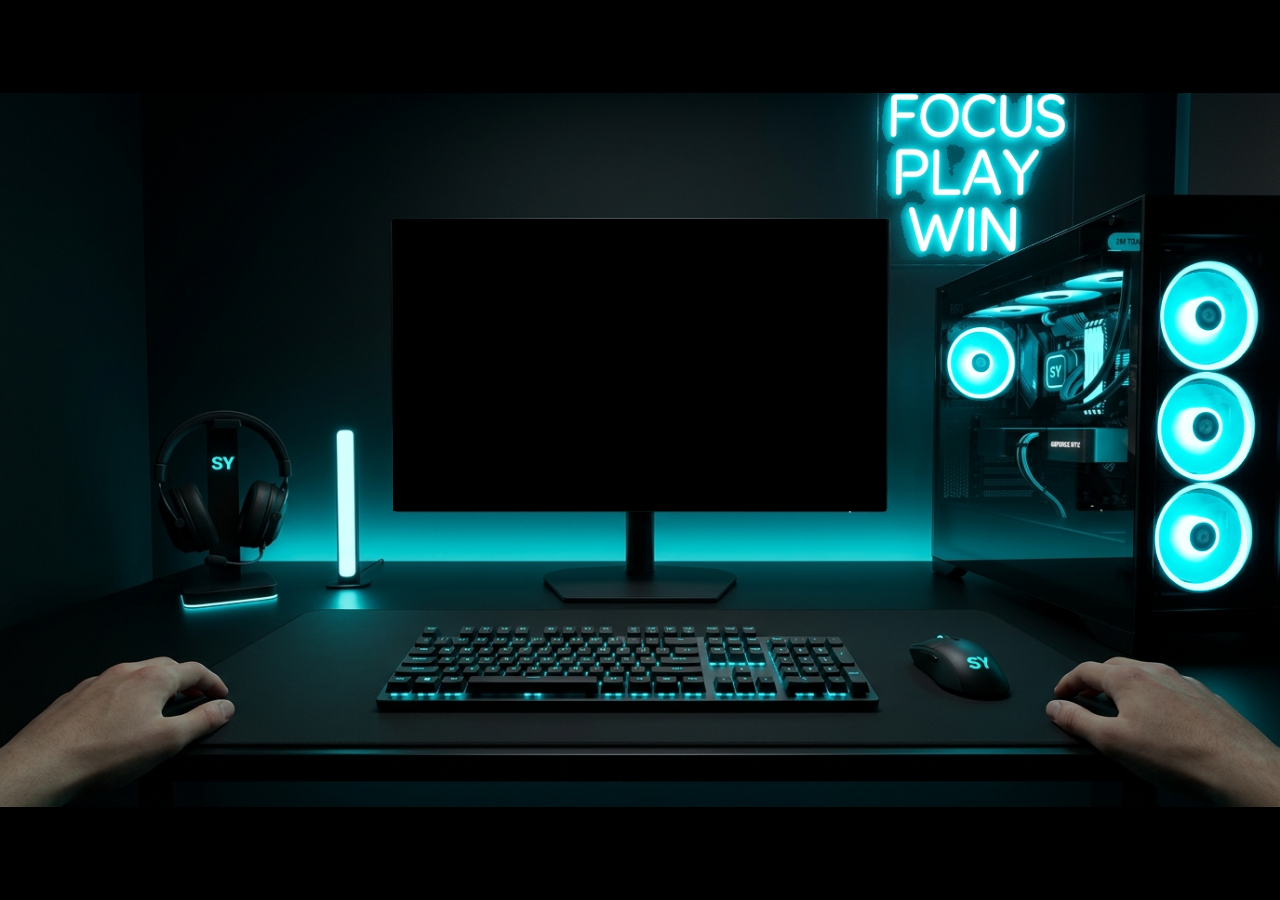
==== interactive-setup.html @ d1fce4f0 "Animate cooling fans to spin slowly and add flickering effect to the FOCUS PLAY WIN neon sign" ====
<!DOCTYPE html>
<html lang="en">
<head>
  <meta charset="UTF-8">
  <meta name="viewport" content="width=device-width, initial-scale=1.0">
  <title>Shijnas Yunus — Interactive Gaming Setup</title>
  <style>
    * { margin: 0; padding: 0; box-sizing: border-box; }
    html, body {
      width: 100%; height: 100%;
      background: #000;
      overflow: hidden;
      display: flex; align-items: center; justify-content: center;
    }
    .scene {
      position: relative;
      width: min(100vw, calc(100vh * 1376 / 768));
      height: min(100vh, calc(100vw * 768 / 1376));
    }
    .bg {
      position: absolute; inset: 0;
      width: 100%; height: 100%;
      object-fit: fill;
      pointer-events: none;
      display: block;
    }
    /* Monitor screen bounds from pixel scan:
       Left=423 (30.74%), Top=136 (17.71%), Right=952, Bottom=450
       Width=529 (38.44%), Height=314 (40.89%) */
    .monitor {
      position: absolute;
      left: 30.74%;
      top: 17.71%;
      width: 38.44%;
      height: 40.89%;
      overflow: hidden;
      z-index: 1;
    }
    .monitor iframe {
      width: 100%;
      height: 100%;
      border: none;
      display: block;
      background: #000;
    }
    /* Neon Sign Flickering Overlay */
    .overlay-neon {
      position: absolute;
      left: 66.86%; /* 920 / 1376 */
      top: 0%;      /* 0 / 768 */
      width: 17.44%; /* 240 / 1376 */
      height: 23.44%; /* 180 / 768 */
      z-index: 1;
      pointer-events: none;
      mix-blend-mode: screen;
      animation: neon-flicker 5s infinite;
    }
    /* Fan Rotating Overlays */
    .overlay-fan {
      position: absolute;
      z-index: 1;
      pointer-events: none;
      mix-blend-mode: screen;
      animation: fan-spin 18s linear infinite;
    }
    .overlay-fan.fan-front-top {
      left: 89.97%; top: 24.87%; width: 8.14%; height: 14.58%;
      transform-origin: center center;
    }
    .overlay-fan.fan-front-middle {
      left: 89.75%; top: 40.49%; width: 8.14%; height: 14.58%;
      transform-origin: center center;
      animation-duration: 22s;
      animation-direction: reverse;
    }
    .overlay-fan.fan-front-bottom {
      left: 89.46%; top: 55.73%; width: 8.14%; height: 14.58%;
      transform-origin: center center;
      animation-duration: 20s;
    }
    .overlay-fan.fan-rear {
      left: 73.18%; top: 30.86%; width: 6.98%; height: 12.5%;
      transform-origin: center center;
      animation-duration: 16s;
      animation-direction: reverse;
    }
    @keyframes fan-spin {
      from { transform: rotate(0deg); }
      to { transform: rotate(360deg); }
    }
    @keyframes neon-flicker {
      0%, 19%, 21%, 23%, 25%, 54%, 56%, 100% {
        opacity: 1;
        filter: drop-shadow(0 0 15px rgba(0, 229, 255, 0.8)) drop-shadow(0 0 30px rgba(0, 229, 255, 0.4));
      }
      20%, 24%, 55% {
        opacity: 0.3;
        filter: none;
      }
      22% {
        opacity: 0.7;
        filter: drop-shadow(0 0 8px rgba(0, 229, 255, 0.4));
      }
    }
  </style>
</head>
<body>
  <div class="scene">
    <img class="bg" src="assets/gaming-setup-pov.jpg" alt="">
    <!-- Animated Fan & Neon Sign Overlays -->
    <img class="overlay-neon" src="assets/neon-sign.png" alt="">
    <img class="overlay-fan fan-front-top" src="assets/fan-front-top.png" alt="">
    <img class="overlay-fan fan-front-middle" src="assets/fan-front-middle.png" alt="">
    <img class="overlay-fan fan-front-bottom" src="assets/fan-front-bottom.png" alt="">
    <img class="overlay-fan fan-rear" src="assets/fan-rear.png" alt="">
    <div class="monitor">
      <iframe
        src="https://shijnas-yunus-portfolio1.vercel.app/"
        title="Shijnas Yunus Portfolio"
        sandbox="allow-scripts allow-same-origin allow-forms allow-popups allow-top-navigation"
      ></iframe>
    </div>
  </div>
  <script>
    function resize() {
      const s = document.querySelector('.scene');
      const r = 1376/768, vw = window.innerWidth, vh = window.innerHeight;
      if (vw/vh > r) { s.style.width = vh*r+'px'; s.style.height = vh+'px'; }
      else { s.style.width = vw+'px'; s.style.height = vw/r+'px'; }
    }
    resize(); window.addEventListener('resize', resize);
  </script>
</body>
</html>
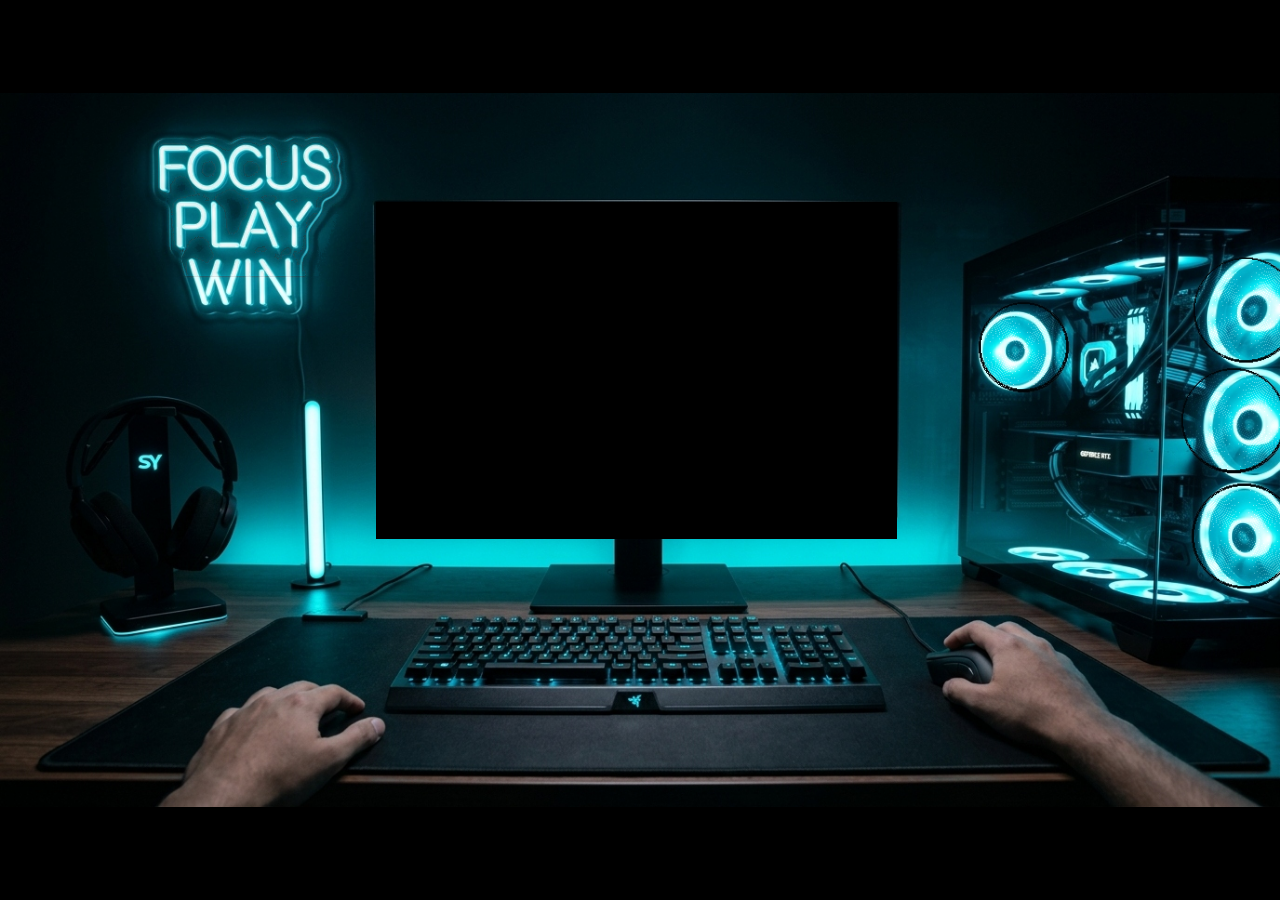
==== commit b1208647: "Reposition viewer's right hand to hold the mouse, and update all monitor, fans, and neon overlays to" ====
--- a/interactive-setup.html
+++ b/interactive-setup.html
@@ -25,14 +25,14 @@
       display: block;
     }
     /* Monitor screen bounds from pixel scan:
-       Left=423 (30.74%), Top=136 (17.71%), Right=952, Bottom=450
-       Width=529 (38.44%), Height=314 (40.89%) */
+       Left=404 (29.36%), Top=117 (15.23%), Right=964, Bottom=480
+       Width=560 (40.7%), Height=363 (47.27%) */
     .monitor {
       position: absolute;
-      left: 30.74%;
-      top: 17.71%;
-      width: 38.44%;
-      height: 40.89%;
+      left: 29.36%;
+      top: 15.23%;
+      width: 40.7%;
+      height: 47.27%;
       overflow: hidden;
       z-index: 1;
     }
@@ -46,9 +46,9 @@
     /* Neon Sign Flickering Overlay */
     .overlay-neon {
       position: absolute;
-      left: 66.86%; /* 920 / 1376 */
-      top: 0%;      /* 0 / 768 */
-      width: 17.44%; /* 240 / 1376 */
+      left: 12.35%; /* 170 / 1376 */
+      top: 2.21%;   /* 17 / 768 */
+      width: 18.9%;  /* 260 / 1376 */
       height: 23.44%; /* 180 / 768 */
       z-index: 1;
       pointer-events: none;
@@ -64,22 +64,22 @@
       animation: fan-spin 18s linear infinite;
     }
     .overlay-fan.fan-front-top {
-      left: 89.97%; top: 24.87%; width: 8.14%; height: 14.58%;
+      left: 93.24%; top: 23.05%; width: 8.14%; height: 14.58%;
       transform-origin: center center;
     }
     .overlay-fan.fan-front-middle {
-      left: 89.75%; top: 40.49%; width: 8.14%; height: 14.58%;
+      left: 92.3%; top: 38.54%; width: 8.14%; height: 14.58%;
       transform-origin: center center;
       animation-duration: 22s;
       animation-direction: reverse;
     }
     .overlay-fan.fan-front-bottom {
-      left: 89.46%; top: 55.73%; width: 8.14%; height: 14.58%;
+      left: 93.1%; top: 54.69%; width: 8.14%; height: 14.58%;
       transform-origin: center center;
       animation-duration: 20s;
     }
     .overlay-fan.fan-rear {
-      left: 73.18%; top: 30.86%; width: 6.98%; height: 12.5%;
+      left: 76.45%; top: 29.3%; width: 6.98%; height: 12.5%;
       transform-origin: center center;
       animation-duration: 16s;
       animation-direction: reverse;
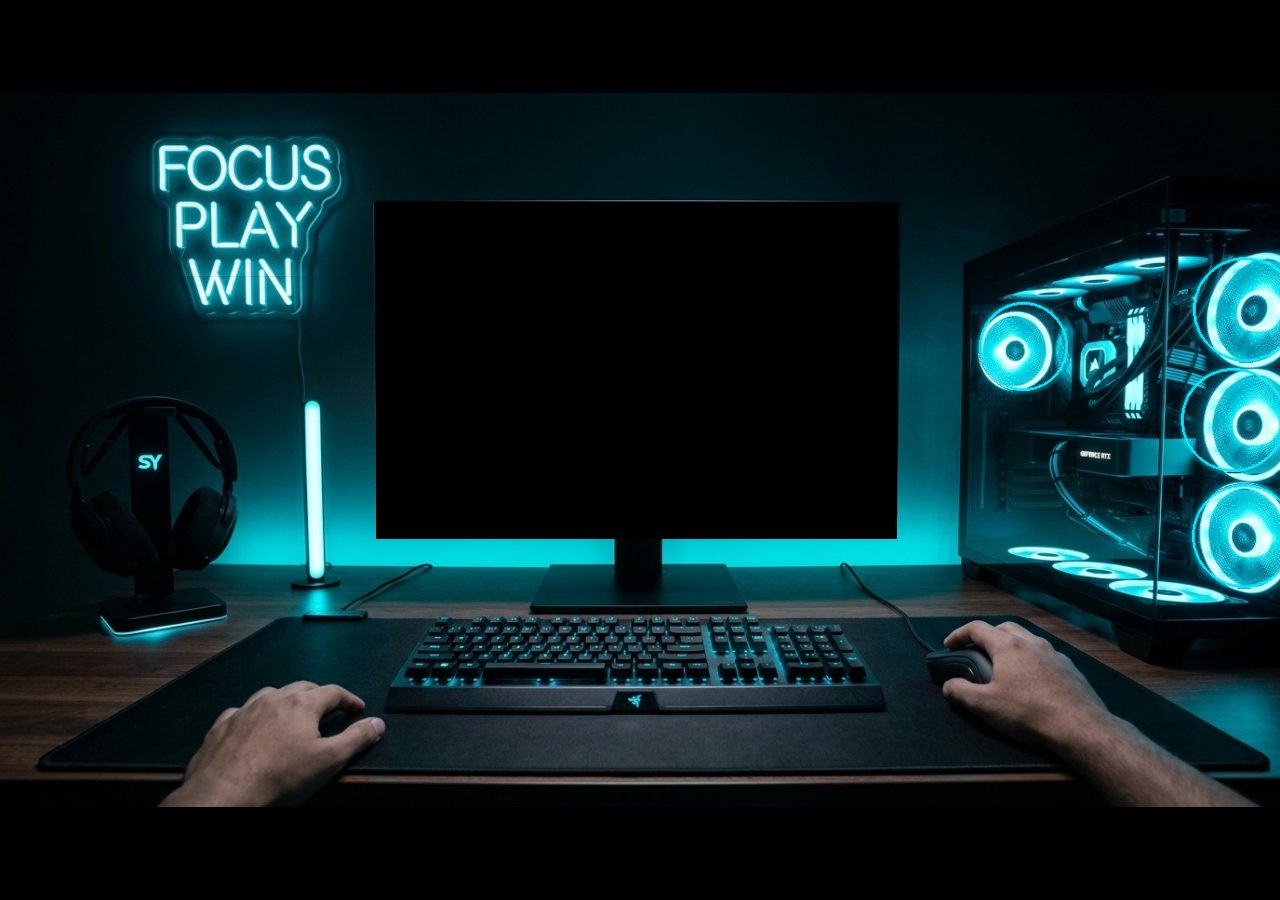
==== commit cfb64f18: "Add solid cyan borders and cyan glow filters to all rotating fan overlays to completely mask dark bo" ====
--- a/interactive-setup.html
+++ b/interactive-setup.html
@@ -62,6 +62,7 @@
       pointer-events: none;
       mix-blend-mode: screen;
       animation: fan-spin 18s linear infinite;
+      filter: drop-shadow(0 0 2px rgba(0, 229, 255, 0.8));
     }
     .overlay-fan.fan-front-top {
       left: 93.24%; top: 23.05%; width: 8.14%; height: 14.58%;
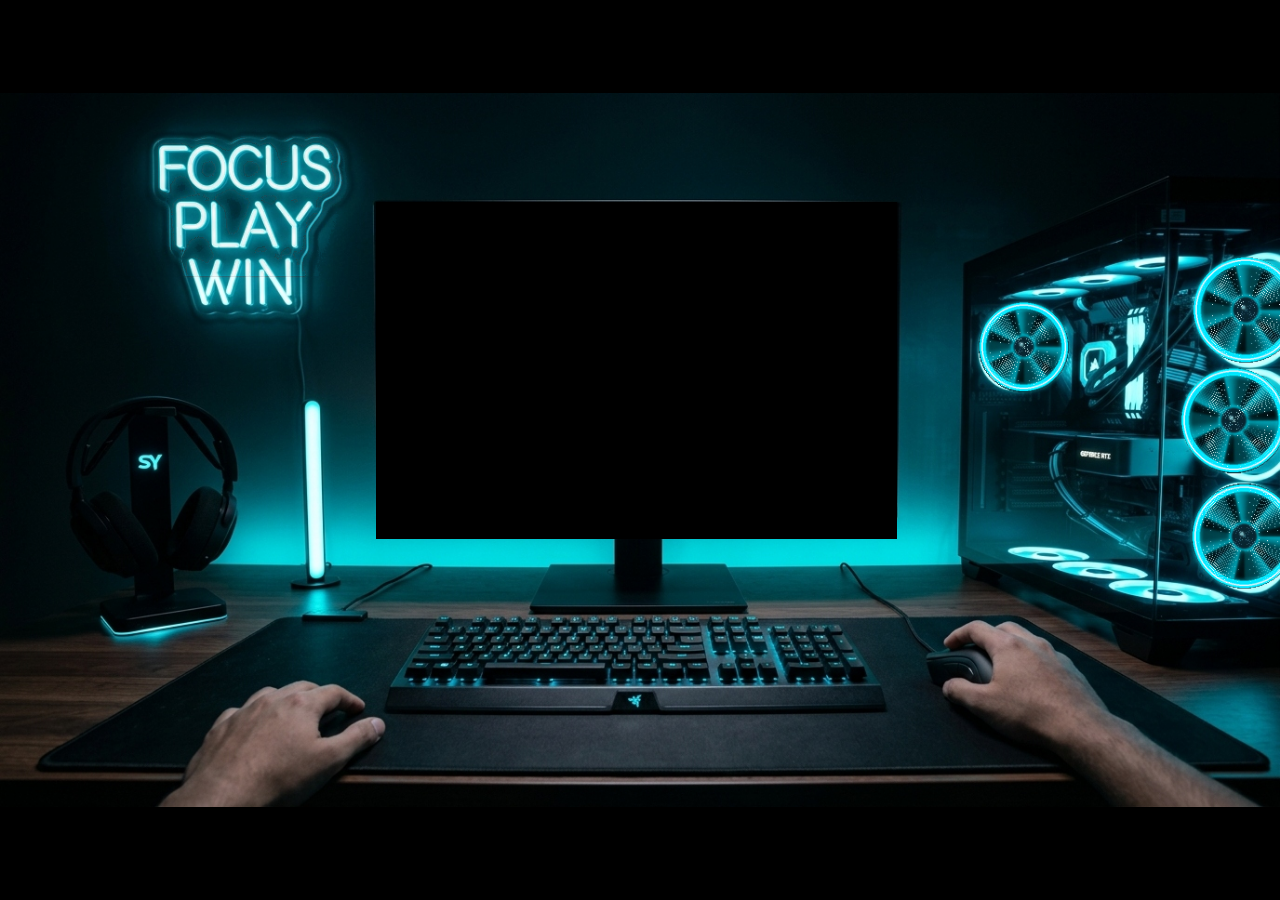
==== commit 193d90eb: "Increase PC fan rotation speed to moderate, natural values (6s top, 8s middle, 7s bottom, 5s rear) t" ====
--- a/interactive-setup.html
+++ b/interactive-setup.html
@@ -61,7 +61,7 @@
       z-index: 1;
       pointer-events: none;
       mix-blend-mode: screen;
-      animation: fan-spin 18s linear infinite;
+      animation: fan-spin 6s linear infinite;
       filter: drop-shadow(0 0 2px rgba(0, 229, 255, 0.8));
     }
     .overlay-fan.fan-front-top {
@@ -71,18 +71,18 @@
     .overlay-fan.fan-front-middle {
       left: 92.3%; top: 38.54%; width: 8.14%; height: 14.58%;
       transform-origin: center center;
-      animation-duration: 22s;
+      animation-duration: 8s;
       animation-direction: reverse;
     }
     .overlay-fan.fan-front-bottom {
       left: 93.1%; top: 54.69%; width: 8.14%; height: 14.58%;
       transform-origin: center center;
-      animation-duration: 20s;
+      animation-duration: 7s;
     }
     .overlay-fan.fan-rear {
       left: 76.45%; top: 29.3%; width: 6.98%; height: 12.5%;
       transform-origin: center center;
-      animation-duration: 16s;
+      animation-duration: 5s;
       animation-direction: reverse;
     }
     @keyframes fan-spin {
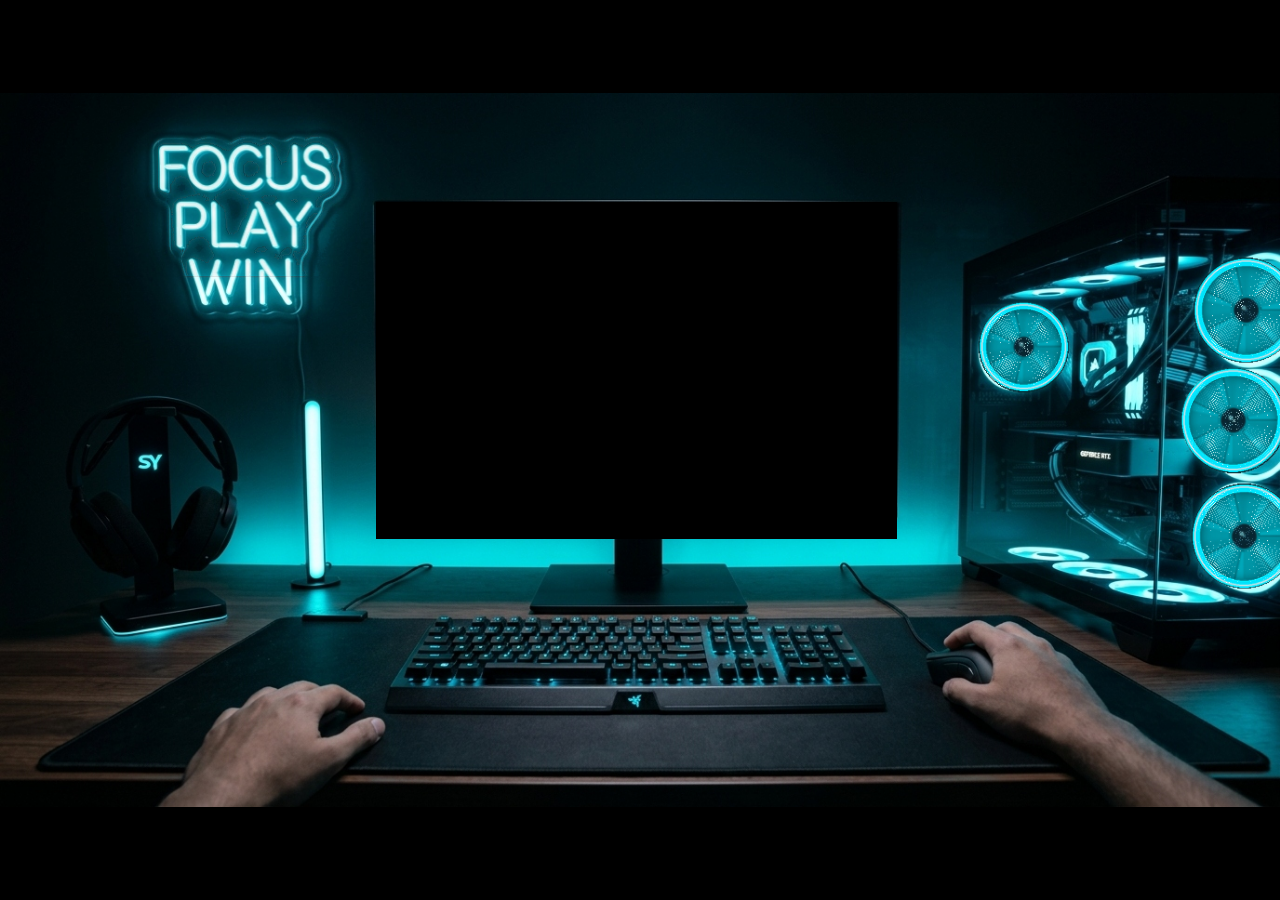
==== commit 722b1ef1: "Optimize animation rendering to dramatically reduce GPU usage by baking glowing shadows directly int" ====
--- a/interactive-setup.html
+++ b/interactive-setup.html
@@ -54,6 +54,8 @@
       pointer-events: none;
       mix-blend-mode: screen;
       animation: neon-flicker 5s infinite;
+      will-change: opacity;
+      transform: translateZ(0);
     }
     /* Fan Rotating Overlays */
     .overlay-fan {
@@ -62,47 +64,44 @@
       pointer-events: none;
       mix-blend-mode: screen;
       animation: fan-spin 6s linear infinite;
-      filter: drop-shadow(0 0 2px rgba(0, 229, 255, 0.8));
+      will-change: transform;
+      transform: translateZ(0);
     }
     .overlay-fan.fan-front-top {
-      left: 93.24%; top: 23.05%; width: 8.14%; height: 14.58%;
+      left: 92.08%; top: 20.96%; width: 10.46%; height: 18.75%;
       transform-origin: center center;
     }
     .overlay-fan.fan-front-middle {
-      left: 92.3%; top: 38.54%; width: 8.14%; height: 14.58%;
+      left: 91.13%; top: 36.46%; width: 10.46%; height: 18.75%;
       transform-origin: center center;
       animation-duration: 8s;
       animation-direction: reverse;
     }
     .overlay-fan.fan-front-bottom {
-      left: 93.1%; top: 54.69%; width: 8.14%; height: 14.58%;
+      left: 91.93%; top: 52.6%; width: 10.46%; height: 18.75%;
       transform-origin: center center;
       animation-duration: 7s;
     }
     .overlay-fan.fan-rear {
-      left: 76.45%; top: 29.3%; width: 6.98%; height: 12.5%;
+      left: 75.29%; top: 27.21%; width: 9.3%; height: 16.67%;
       transform-origin: center center;
       animation-duration: 5s;
       animation-direction: reverse;
     }
     @keyframes fan-spin {
-      from { transform: rotate(0deg); }
-      to { transform: rotate(360deg); }
+      from { transform: translateZ(0) rotate(0deg); }
+      to { transform: translateZ(0) rotate(360deg); }
     }
     @keyframes neon-flicker {
       0%, 19%, 21%, 23%, 25%, 54%, 56%, 100% {
         opacity: 1;
-        filter: drop-shadow(0 0 15px rgba(0, 229, 255, 0.8)) drop-shadow(0 0 30px rgba(0, 229, 255, 0.4));
       }
       20%, 24%, 55% {
-        opacity: 0.3;
-        filter: none;
+        opacity: 0.35;
       }
       22% {
-        opacity: 0.7;
-        filter: drop-shadow(0 0 8px rgba(0, 229, 255, 0.4));
+        opacity: 0.75;
       }
-    }
   </style>
 </head>
 <body>
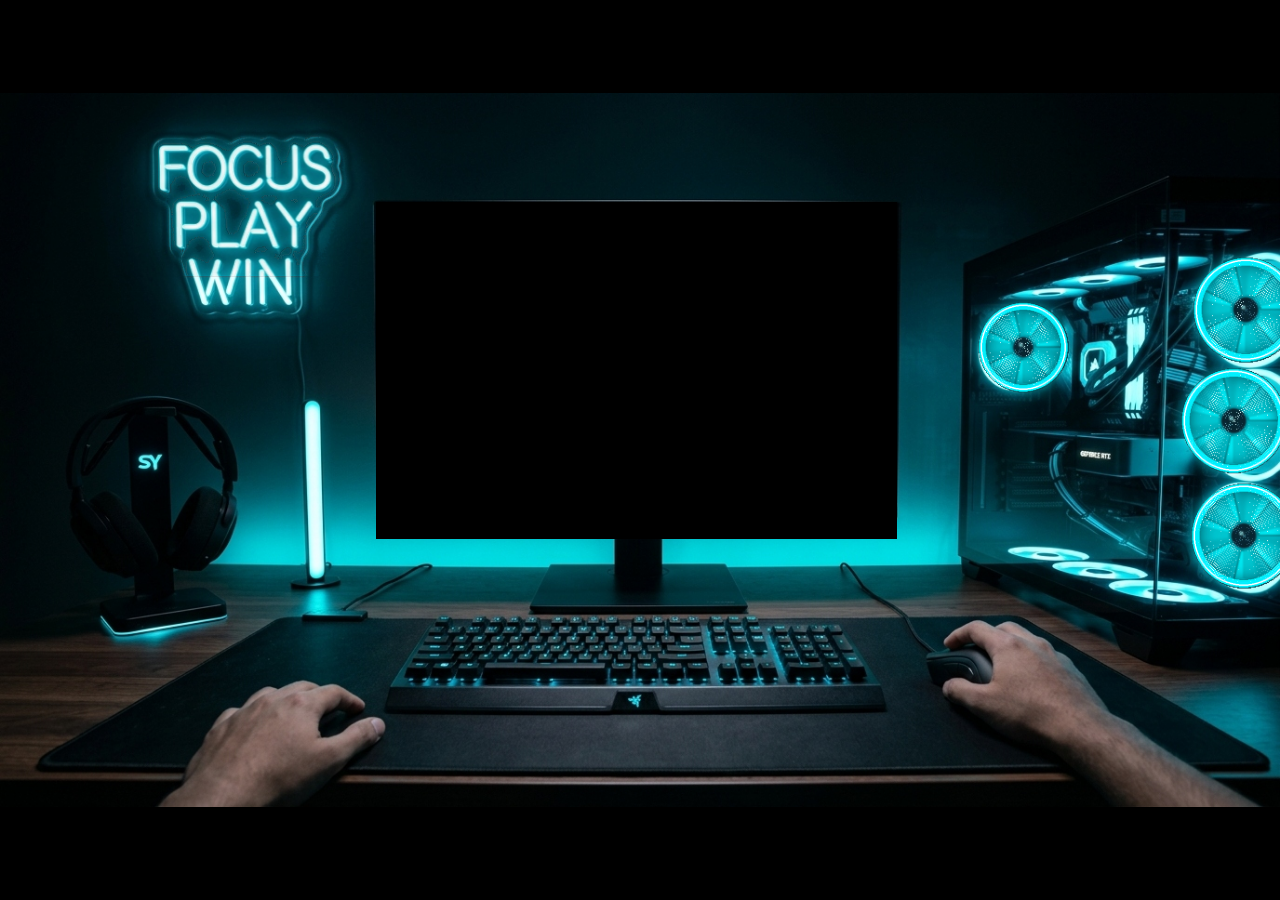
==== commit 780dea55: "Generate super high-intensity cyan glowing fan overlays with double concentric glow layers, increase" ====
--- a/interactive-setup.html
+++ b/interactive-setup.html
@@ -68,22 +68,22 @@
       transform: translateZ(0);
     }
     .overlay-fan.fan-front-top {
-      left: 92.08%; top: 20.96%; width: 10.46%; height: 18.75%;
+      left: 91.5%; top: 19.92%; width: 11.63%; height: 20.83%;
       transform-origin: center center;
     }
     .overlay-fan.fan-front-middle {
-      left: 91.13%; top: 36.46%; width: 10.46%; height: 18.75%;
+      left: 90.55%; top: 35.42%; width: 11.63%; height: 20.83%;
       transform-origin: center center;
       animation-duration: 8s;
       animation-direction: reverse;
     }
     .overlay-fan.fan-front-bottom {
-      left: 91.93%; top: 52.6%; width: 10.46%; height: 18.75%;
+      left: 91.35%; top: 51.56%; width: 11.63%; height: 20.83%;
       transform-origin: center center;
       animation-duration: 7s;
     }
     .overlay-fan.fan-rear {
-      left: 75.29%; top: 27.21%; width: 9.3%; height: 16.67%;
+      left: 74.71%; top: 26.17%; width: 10.46%; height: 18.75%;
       transform-origin: center center;
       animation-duration: 5s;
       animation-direction: reverse;
